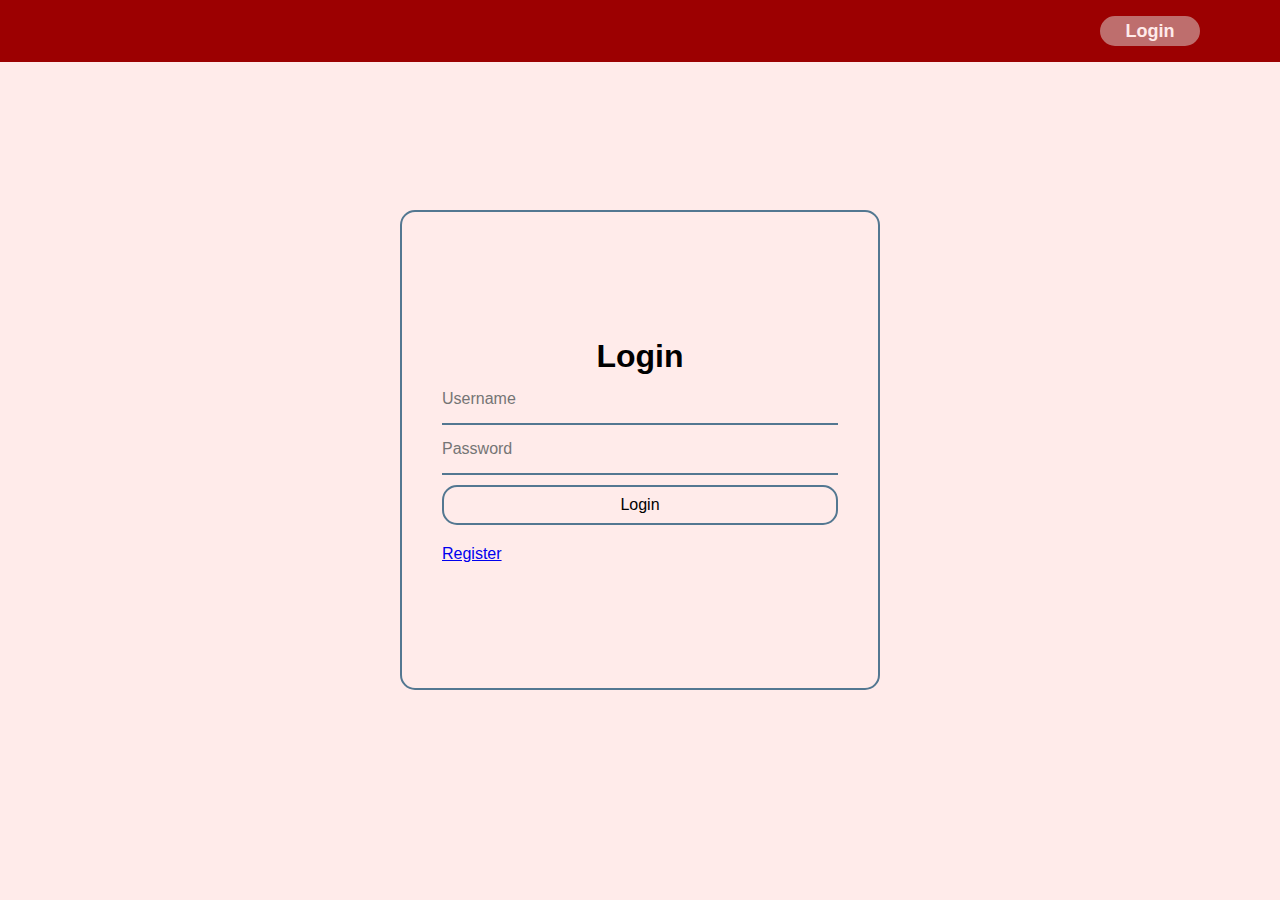
==== index.html @ ad9f38c3 "add Admin login" ====
<!DOCTYPE html>
<html lang="en">

<head>
  <meta charset="UTF-8">
  <meta name="viewport" content="width=device-width, initial-scale=1.0">
  <title>Thi trắc nghiệm</title>
  <link rel="stylesheet" href="./style.css">
</head>

<body>
  <header>
    <a href="">
      <img class="logo-image" src="./assets/logo-ptit.png" alt="">
    </a>
    <button id="loginButton">Login</button>
  </header>

  <div class="main">
    <div class="wrapper">
      <!-- Login Form -->
      <div class="form-box login">
        <h2>Login</h2>
        <form action="#">
          <!-- Username Input -->
          <div class="input-box">
            <input id="loginUsernameText" type="text" placeholder="Username" required>
          </div>
          <!-- Password Input -->
          <div class="input-box">
            <input id="loginPasswordText" type="password" placeholder="Password" required>
          </div>
          
          <button class="loginSubmitButton submitButton">Login</button>
          <div class="login-register">
            <a class="loginToRegisterButton"  href="#">Register</a>
          </div>
        </form>
      </div>
      <!-- Register Form -->
      <div class="form-box register">
        <h2>Register</h2>
        <form action="#">
          <!-- Username Input -->
          <div class="input-box">
            <input type="text" placeholder="Username" required>
          </div>
          <!-- Email Input -->
          <div class="input-box">
            <input type="email" placeholder="Email" required>
          </div>
          <!-- Password Input -->
          <div class="input-box">
            <input type="password" placeholder="Password" required>
          </div>
          <!-- Password Retype -->
          <div class="input-box">
            <input type="password" placeholder="Confirm Password" required>
          </div>
          <button class="registerSubmitButton submitButton">Register</button>
          <div class="register-login">
            <a class="registerToLoginButton" href="#">Login</a>
          </div>
        </form>
      </div>
    </div>
  </div>
  <script src="./script.js"></script>
</body>

</html>
---- style.css ----
:root {
  --red: #9C0001;
  --black: #220101; 
  --duskyrose: #BE6E6D;
  --softpeach: #FFEBEA;
  --grayblue: #D3DCE5;
  --metallicblue: #537791;

}

* {
  margin: 0;
  padding: 0;
  box-sizing: border-box;
  font-family: Arial, Helvetica, sans-serif;
  background-color: var(--softpeach);
  /* background-color: blue  ; */
}

header {
  position: fixed;
  top: 0;
  left: 0;
  width: 100%;
  padding: 1rem 5rem;
  display: flex;
  justify-content: space-between;
  align-items: center;
  background-color: var(--red);
}

#loginButton {
  width: 100px;
  height: 30px;
  background: var(--duskyrose);
  border: 2px solid var(--duskyrose);
  border-radius: 15px;
  cursor: pointer;
  font-size: large;
  font-weight: bold;
  color: var(--softpeach);
}

body {
  display: flex;
  flex-direction: column;
  justify-content: center;
  align-items: center;
  /* background-color: blue; */
  min-height: 100vh;
}

img {
  max-width: 50px;
  max-width: auto;
  background: transparent;
  overflow: hidden;
}

.wrapper {
  position: relative;
  width: 30rem;
  height: 30rem;
  background: transparent;
  border: solid 2px var(--metallicblue);
  border-radius: 15px;
  display: flex;
  justify-content: center;
  align-items: center;
  overflow: hidden;
}

.wrapper .form-box {
  width: 100%;
  padding: 40px;
  /* border: solid 1px var; */
}

.form-box h2 {
  font-size: 2rem;
  text-align: center;
}

.input-box {
  position: relative;
  width: 100%;
  height: 50px;
  border-bottom: solid 2px var(--metallicblue);
}

.input-box input {
  position: absolute;
  width: 100%;
  height: 100%;
  border: none;
  outline: none;
  font-size: 1em;
  color: var(--black);
  font-weight: 300;
}

.login {
  position: absolute;
  transform: translateX(0px);
  transition: 0.5s;
}
.login.active {
  transform: translateX(-1000px);
}

.register {
  position: absolute;
  transform: translateX(1000px);
  transition: 0.5s;
}
.register.active {
  transform: translateX(0px);
}

.login-register {
  display: flex;
  flex-direction: row;
  justify-content: space-between;
  margin-top: 20px;
}
.register-login {
  display: flex;
  flex-direction: row;
  justify-content: space-between;
  margin-top: 20px;
}

.loginToRegisterButton {
  text-align: center;
}
.loginToRegisterButton {
  text-align: center;
}

.submitButton {
  margin-top: 10px;
  border: solid 2px var(--metallicblue);
  border-radius: 15px;
  width: 100%;
  height: 40px;
  background: vr(--softpeach);
  cursor: pointer;
  font-size: 1em;
}

.submitButton:hover {
  margin-top: 10px;
  border: solid 2px var(--black);
  border-radius: 15px;
  width: 100%;
  height: 40px;
  cursor: pointer;
  background: var(--metallicblue);
  color: white;
  transition: 0.5s;
}
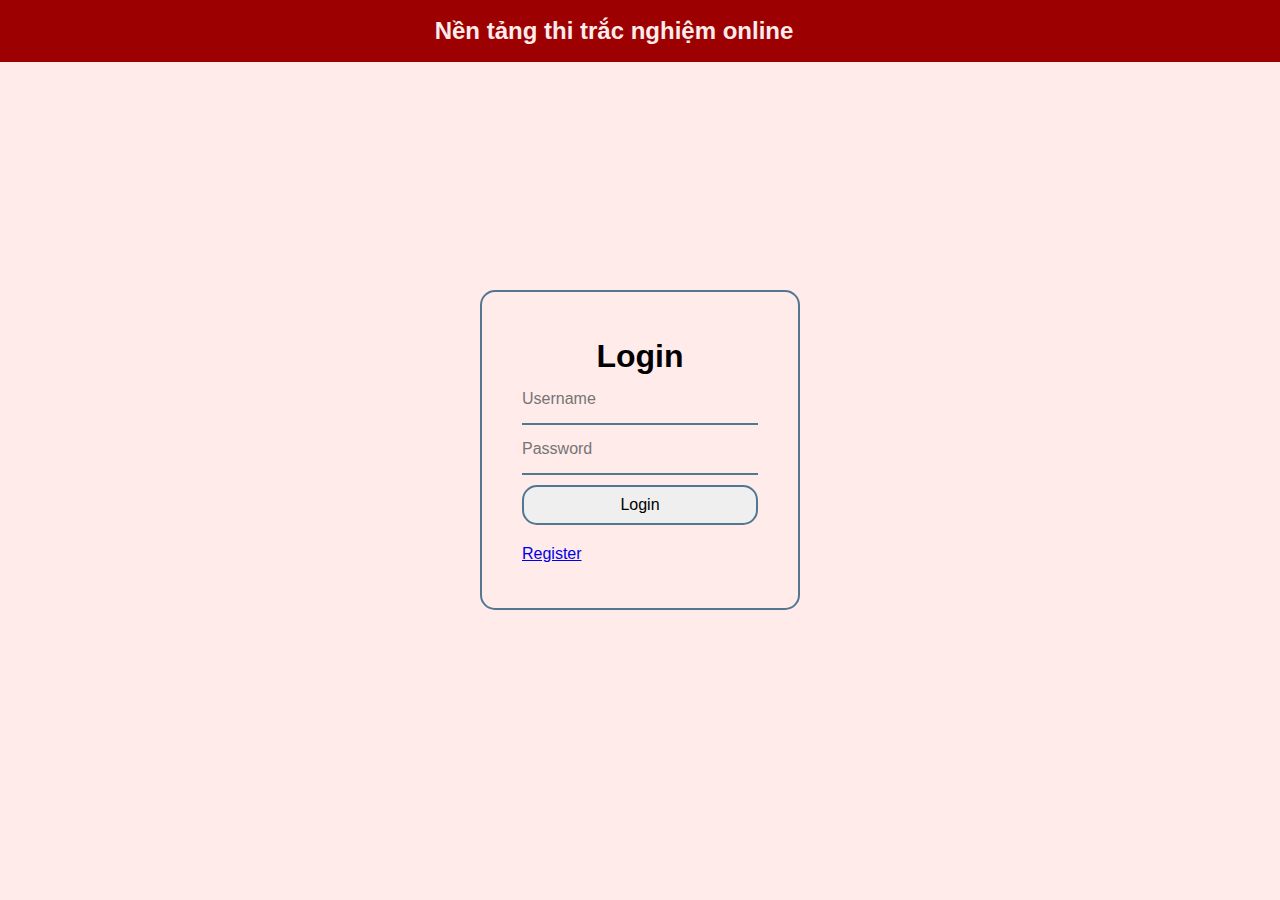
==== commit f98d6380: "fix css" ====
--- a/index.html
+++ b/index.html
@@ -4,17 +4,22 @@
 <head>
   <meta charset="UTF-8">
   <meta name="viewport" content="width=device-width, initial-scale=1.0">
+  <!-- font Roboto -->
+  <link rel="preconnect" href="https://fonts.googleapis.com">
+  <link rel="preconnect" href="https://fonts.gstatic.com" crossorigin>
+  <link href="https://fonts.googleapis.com/css2?family=Roboto:ital,wght@0,100;0,300;0,400;0,500;0,700;0,900;1,100;1,300;1,400;1,500;1,700;1,900&display=swap" rel="stylesheet">
   <title>Thi trắc nghiệm</title>
   <link rel="stylesheet" href="./style.css">
 </head>
 
 <body>
-  <header>
+  <div class="header">
     <a href="">
       <img class="logo-image" src="./assets/logo-ptit.png" alt="">
     </a>
+    <p id="pageTitle" >Nền tảng thi trắc nghiệm online</p>
     <button id="loginButton">Login</button>
-  </header>
+  </div>
 
   <div class="main">
     <div class="wrapper">
@@ -30,7 +35,7 @@
           <div class="input-box">
             <input id="loginPasswordText" type="password" placeholder="Password" required>
           </div>
-          
+
           <button class="loginSubmitButton submitButton">Login</button>
           <div class="login-register">
             <a class="loginToRegisterButton"  href="#">Register</a>
--- a/style.css
+++ b/style.css
@@ -12,12 +12,12 @@
   margin: 0;
   padding: 0;
   box-sizing: border-box;
-  font-family: Arial, Helvetica, sans-serif;
-  background-color: var(--softpeach);
+  font-family: sans-serif;
+  /* background-color: var(--softpeach); */
   /* background-color: blue  ; */
 }
 
-header {
+.header {
   position: fixed;
   top: 0;
   left: 0;
@@ -27,6 +27,14 @@
   justify-content: space-between;
   align-items: center;
   background-color: var(--red);
+  max-height: 100px;
+}
+
+#pageTitle {
+  font-size: x-large;
+  font-weight: bold;
+  color: var(--softpeach);
+  margin-left: 3rem;
 }
 
 #loginButton {
@@ -39,6 +47,7 @@
   font-size: large;
   font-weight: bold;
   color: var(--softpeach);
+  visibility: hidden;
 }
 
 body {
@@ -46,7 +55,7 @@
   flex-direction: column;
   justify-content: center;
   align-items: center;
-  /* background-color: blue; */
+  background-color: var(--softpeach);
   min-height: 100vh;
 }
 
@@ -59,8 +68,8 @@
 
 .wrapper {
   position: relative;
-  width: 30rem;
-  height: 30rem;
+  width: 20rem;
+  height: 20rem;
   background: transparent;
   border: solid 2px var(--metallicblue);
   border-radius: 15px;
@@ -97,6 +106,8 @@
   font-size: 1em;
   color: var(--black);
   font-weight: 300;
+  background-color: var(--softpeach);
+
 }
 
 .login {
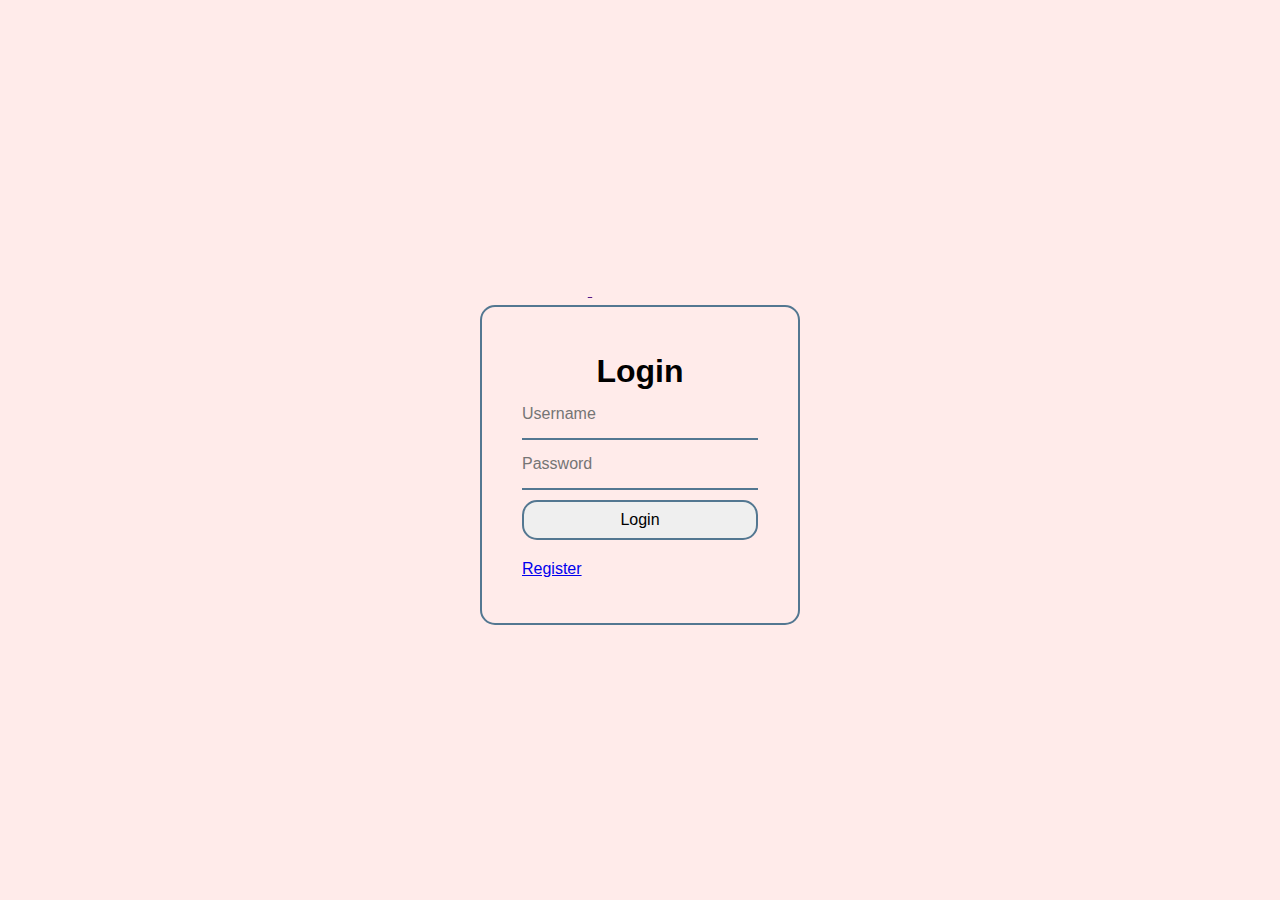
==== commit 7ee31c98: "register update" ====
--- a/index.html
+++ b/index.html
@@ -4,63 +4,55 @@
 <head>
   <meta charset="UTF-8">
   <meta name="viewport" content="width=device-width, initial-scale=1.0">
-  <!-- font Roboto -->
-  <link rel="preconnect" href="https://fonts.googleapis.com">
-  <link rel="preconnect" href="https://fonts.gstatic.com" crossorigin>
-  <link href="https://fonts.googleapis.com/css2?family=Roboto:ital,wght@0,100;0,300;0,400;0,500;0,700;0,900;1,100;1,300;1,400;1,500;1,700;1,900&display=swap" rel="stylesheet">
   <title>Thi trắc nghiệm</title>
   <link rel="stylesheet" href="./style.css">
 </head>
 
 <body>
-  <div class="header">
+  <header>
     <a href="">
       <img class="logo-image" src="./assets/logo-ptit.png" alt="">
     </a>
-    <p id="pageTitle" >Nền tảng thi trắc nghiệm online</p>
+    <!-- <input type="text"> -->
     <button id="loginButton">Login</button>
-  </div>
+  </header>
 
   <div class="main">
     <div class="wrapper">
-      <!-- Login Form -->
       <div class="form-box login">
         <h2>Login</h2>
         <form action="#">
-          <!-- Username Input -->
           <div class="input-box">
-            <input id="loginUsernameText" type="text" placeholder="Username" required>
+            <!-- <label>Email</label> -->
+            <input type="text" placeholder="Username" required>
           </div>
-          <!-- Password Input -->
           <div class="input-box">
-            <input id="loginPasswordText" type="password" placeholder="Password" required>
+            <!-- <label>Password</label> -->
+            <input type="password" placeholder="Password" required>
           </div>
-
           <button class="loginSubmitButton submitButton">Login</button>
           <div class="login-register">
             <a class="loginToRegisterButton"  href="#">Register</a>
           </div>
         </form>
       </div>
-      <!-- Register Form -->
+
       <div class="form-box register">
         <h2>Register</h2>
         <form action="#">
-          <!-- Username Input -->
           <div class="input-box">
-            <input type="text" placeholder="Username" required>
+            <input id="Register-username" type="text" placeholder="Username" required>
           </div>
-          <!-- Email Input -->
           <div class="input-box">
-            <input type="email" placeholder="Email" required>
+            <input id="Register-email" type="email" placeholder="Email" required>
           </div>
-          <!-- Password Input -->
           <div class="input-box">
-            <input type="password" placeholder="Password" required>
+            <!-- <label>Password</label> -->
+            <input id="Register-password" type="password" placeholder="Password" required>
           </div>
-          <!-- Password Retype -->
           <div class="input-box">
-            <input type="password" placeholder="Confirm Password" required>
+            <!-- <label>Password</label> -->
+            <input id="Register-confirm" type="password" placeholder="Confirm Password" required>
           </div>
           <button class="registerSubmitButton submitButton">Register</button>
           <div class="register-login">
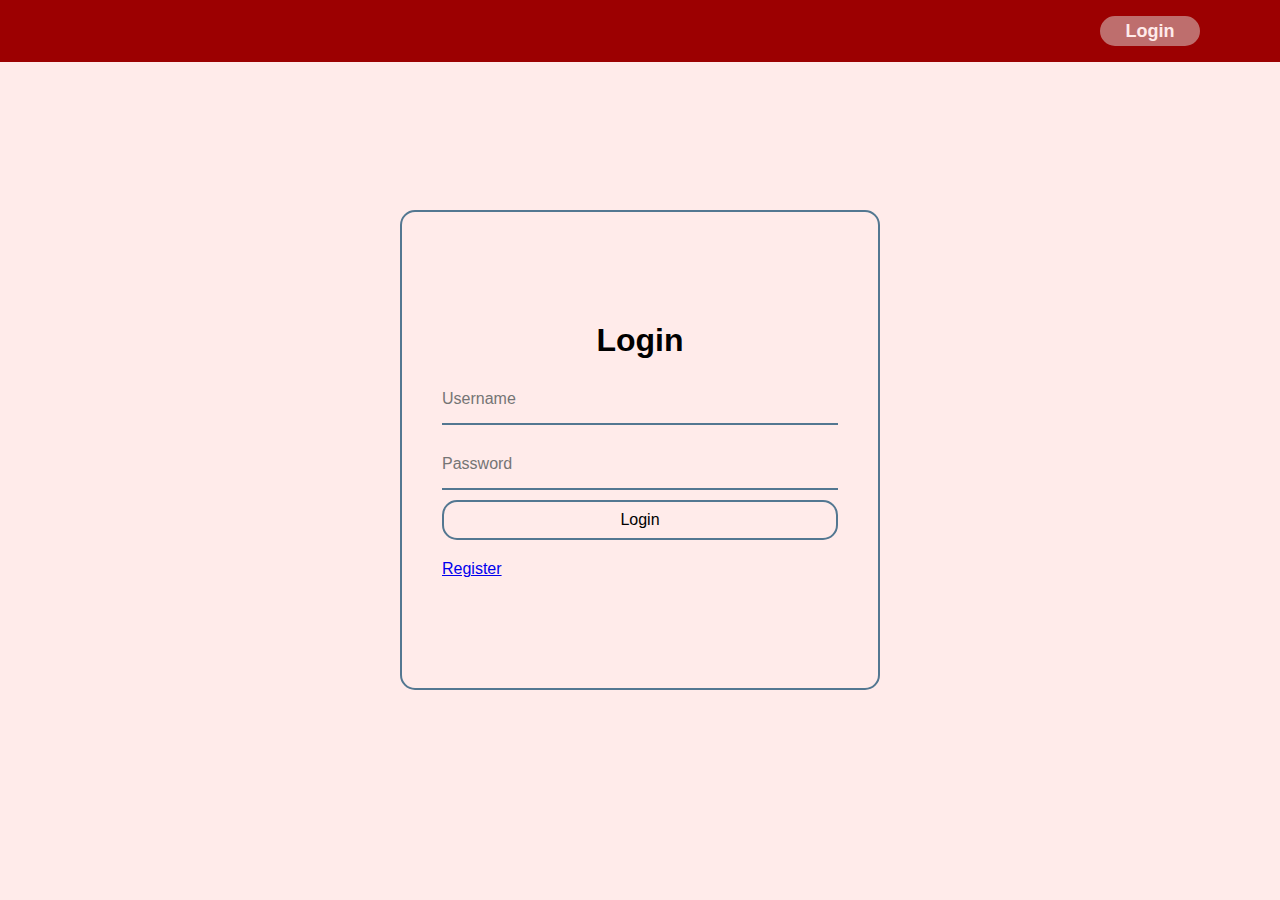
==== commit dffb022d: "Them tinh nang check empty input Luu tai khoan vao LocalStorage" ====
--- a/index.html
+++ b/index.html
@@ -41,18 +41,18 @@
         <h2>Register</h2>
         <form action="#">
           <div class="input-box">
-            <input id="Register-username" type="text" placeholder="Username" required>
+            <input id="Register-username" class="RegisterInput" type="text" placeholder="Username" required>
           </div>
           <div class="input-box">
-            <input id="Register-email" type="email" placeholder="Email" required>
+            <input id="Register-email" class="RegisterInput" type="email" placeholder="Email" required>
           </div>
           <div class="input-box">
             <!-- <label>Password</label> -->
-            <input id="Register-password" type="password" placeholder="Password" required>
+            <input id="Register-password" class="RegisterInput" type="password" placeholder="Password" required>
           </div>
           <div class="input-box">
             <!-- <label>Password</label> -->
-            <input id="Register-confirm" type="password" placeholder="Confirm Password" required>
+            <input id="Register-confirm" class="RegisterInput" type="password" placeholder="Confirm Password" required>
           </div>
           <button class="registerSubmitButton submitButton">Register</button>
           <div class="register-login">
--- a/style.css
+++ b/style.css
@@ -12,12 +12,11 @@
   margin: 0;
   padding: 0;
   box-sizing: border-box;
-  font-family: sans-serif;
-  /* background-color: var(--softpeach); */
-  /* background-color: blue  ; */
+  font-family: Arial, Helvetica, sans-serif;
+  background-color: var(--softpeach);
 }
 
-.header {
+header {
   position: fixed;
   top: 0;
   left: 0;
@@ -27,14 +26,6 @@
   justify-content: space-between;
   align-items: center;
   background-color: var(--red);
-  max-height: 100px;
-}
-
-#pageTitle {
-  font-size: x-large;
-  font-weight: bold;
-  color: var(--softpeach);
-  margin-left: 3rem;
 }
 
 #loginButton {
@@ -47,7 +38,6 @@
   font-size: large;
   font-weight: bold;
   color: var(--softpeach);
-  visibility: hidden;
 }
 
 body {
@@ -55,21 +45,23 @@
   flex-direction: column;
   justify-content: center;
   align-items: center;
-  background-color: var(--softpeach);
+
   min-height: 100vh;
 }
 
 img {
   max-width: 50px;
   max-width: auto;
+  /* border: solid 1px white; */
+  border-radius: 5px;
   background: transparent;
   overflow: hidden;
 }
 
 .wrapper {
   position: relative;
-  width: 20rem;
-  height: 20rem;
+  width: 30rem;
+  height: 30rem;
   background: transparent;
   border: solid 2px var(--metallicblue);
   border-radius: 15px;
@@ -106,8 +98,6 @@
   font-size: 1em;
   color: var(--black);
   font-weight: 300;
-  background-color: var(--softpeach);
-
 }
 
 .login {
@@ -140,7 +130,9 @@
   justify-content: space-between;
   margin-top: 20px;
 }
-
+.input-box{
+  margin-top: 4%;
+}
 .loginToRegisterButton {
   text-align: center;
 }
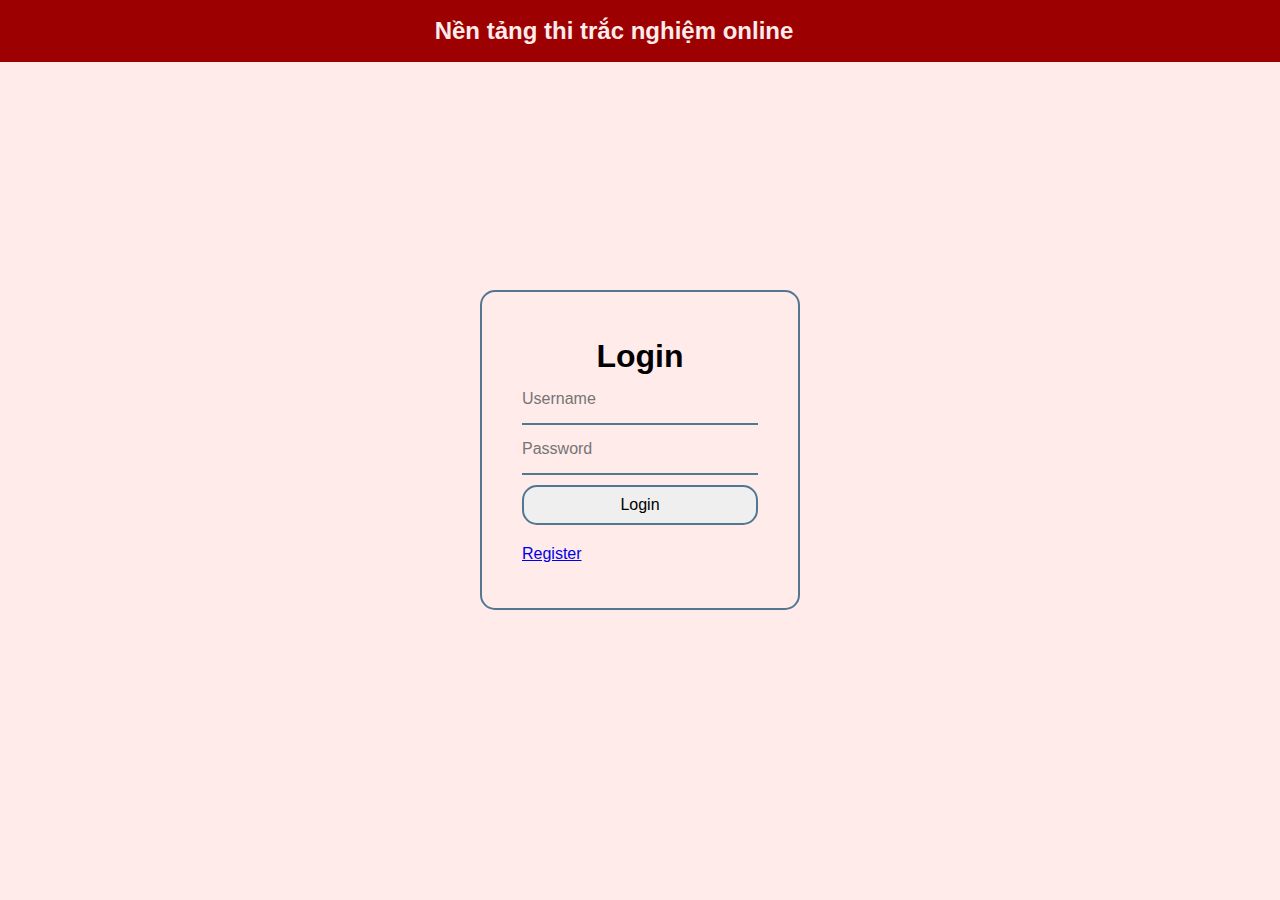
==== commit c9431f3a: "Merge pull request #1 from FireFly177/feature/login" ====
--- a/index.html
+++ b/index.html
@@ -4,55 +4,63 @@
 <head>
   <meta charset="UTF-8">
   <meta name="viewport" content="width=device-width, initial-scale=1.0">
+  <!-- font Roboto -->
+  <link rel="preconnect" href="https://fonts.googleapis.com">
+  <link rel="preconnect" href="https://fonts.gstatic.com" crossorigin>
+  <link href="https://fonts.googleapis.com/css2?family=Roboto:ital,wght@0,100;0,300;0,400;0,500;0,700;0,900;1,100;1,300;1,400;1,500;1,700;1,900&display=swap" rel="stylesheet">
   <title>Thi trắc nghiệm</title>
   <link rel="stylesheet" href="./style.css">
 </head>
 
 <body>
-  <header>
+  <div class="header">
     <a href="">
       <img class="logo-image" src="./assets/logo-ptit.png" alt="">
     </a>
-    <!-- <input type="text"> -->
+    <p id="pageTitle" >Nền tảng thi trắc nghiệm online</p>
     <button id="loginButton">Login</button>
-  </header>
+  </div>
 
   <div class="main">
     <div class="wrapper">
+      <!-- Login Form -->
       <div class="form-box login">
         <h2>Login</h2>
         <form action="#">
+          <!-- Username Input -->
           <div class="input-box">
-            <!-- <label>Email</label> -->
-            <input type="text" placeholder="Username" required>
+            <input id="loginUsernameText" type="text" placeholder="Username" required>
           </div>
+          <!-- Password Input -->
           <div class="input-box">
-            <!-- <label>Password</label> -->
-            <input type="password" placeholder="Password" required>
+            <input id="loginPasswordText" type="password" placeholder="Password" required>
           </div>
+
           <button class="loginSubmitButton submitButton">Login</button>
           <div class="login-register">
             <a class="loginToRegisterButton"  href="#">Register</a>
           </div>
         </form>
       </div>
-
+      <!-- Register Form -->
       <div class="form-box register">
         <h2>Register</h2>
         <form action="#">
+          <!-- Username Input -->
           <div class="input-box">
-            <input id="Register-username" class="RegisterInput" type="text" placeholder="Username" required>
+            <input type="text" placeholder="Username" required>
           </div>
+          <!-- Email Input -->
           <div class="input-box">
-            <input id="Register-email" class="RegisterInput" type="email" placeholder="Email" required>
+            <input type="email" placeholder="Email" required>
           </div>
+          <!-- Password Input -->
           <div class="input-box">
-            <!-- <label>Password</label> -->
-            <input id="Register-password" class="RegisterInput" type="password" placeholder="Password" required>
+            <input type="password" placeholder="Password" required>
           </div>
+          <!-- Password Retype -->
           <div class="input-box">
-            <!-- <label>Password</label> -->
-            <input id="Register-confirm" class="RegisterInput" type="password" placeholder="Confirm Password" required>
+            <input type="password" placeholder="Confirm Password" required>
           </div>
           <button class="registerSubmitButton submitButton">Register</button>
           <div class="register-login">
--- a/style.css
+++ b/style.css
@@ -12,11 +12,12 @@
   margin: 0;
   padding: 0;
   box-sizing: border-box;
-  font-family: Arial, Helvetica, sans-serif;
-  background-color: var(--softpeach);
+  font-family: sans-serif;
+  /* background-color: var(--softpeach); */
+  /* background-color: blue  ; */
 }
 
-header {
+.header {
   position: fixed;
   top: 0;
   left: 0;
@@ -26,6 +27,14 @@
   justify-content: space-between;
   align-items: center;
   background-color: var(--red);
+  max-height: 100px;
+}
+
+#pageTitle {
+  font-size: x-large;
+  font-weight: bold;
+  color: var(--softpeach);
+  margin-left: 3rem;
 }
 
 #loginButton {
@@ -38,6 +47,7 @@
   font-size: large;
   font-weight: bold;
   color: var(--softpeach);
+  visibility: hidden;
 }
 
 body {
@@ -45,23 +55,21 @@
   flex-direction: column;
   justify-content: center;
   align-items: center;
-
+  background-color: var(--softpeach);
   min-height: 100vh;
 }
 
 img {
   max-width: 50px;
   max-width: auto;
-  /* border: solid 1px white; */
-  border-radius: 5px;
   background: transparent;
   overflow: hidden;
 }
 
 .wrapper {
   position: relative;
-  width: 30rem;
-  height: 30rem;
+  width: 20rem;
+  height: 20rem;
   background: transparent;
   border: solid 2px var(--metallicblue);
   border-radius: 15px;
@@ -98,6 +106,8 @@
   font-size: 1em;
   color: var(--black);
   font-weight: 300;
+  background-color: var(--softpeach);
+
 }
 
 .login {
@@ -130,9 +140,7 @@
   justify-content: space-between;
   margin-top: 20px;
 }
-.input-box{
-  margin-top: 4%;
-}
+
 .loginToRegisterButton {
   text-align: center;
 }
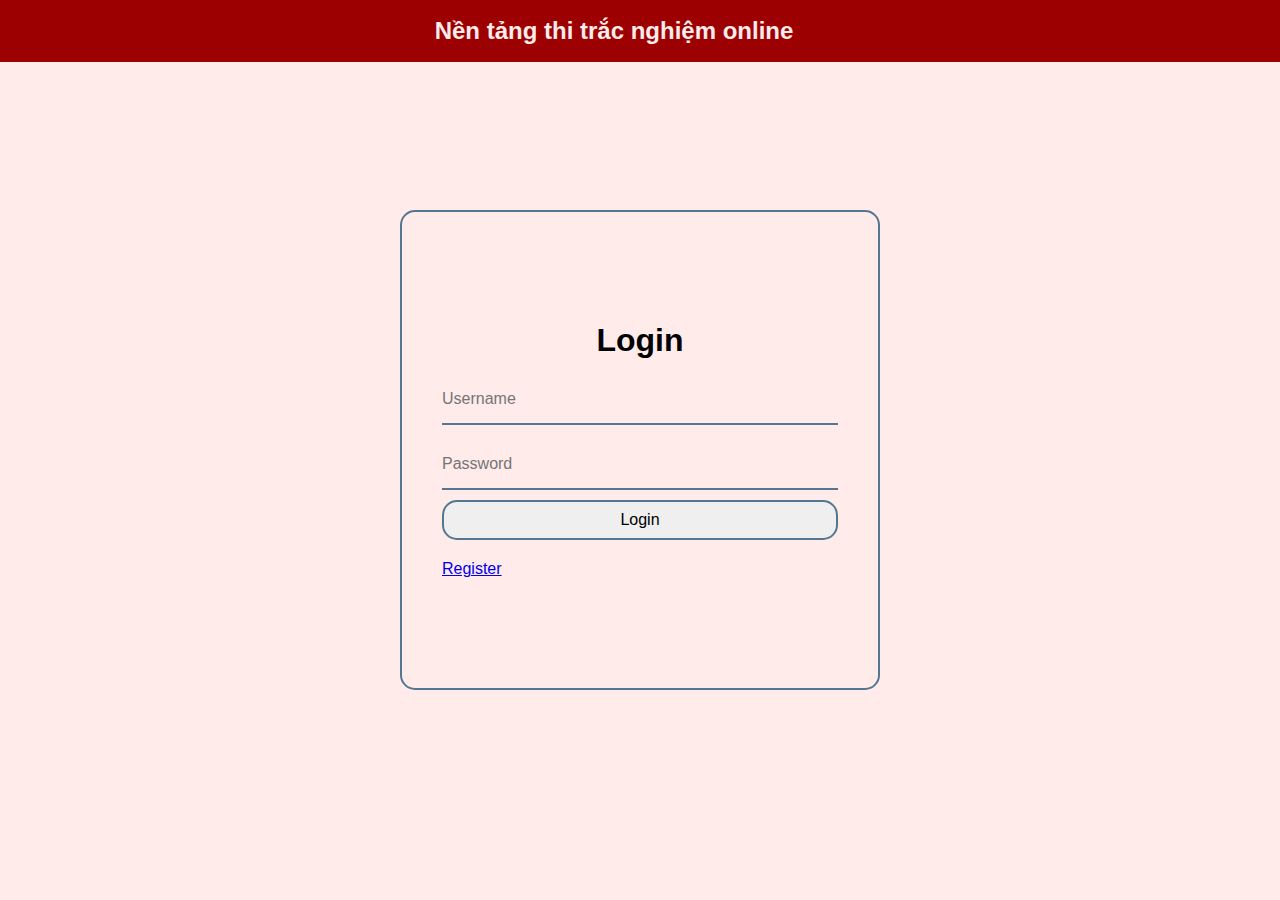
==== commit 599c0ebb: "Merge branch 'feature/register' into develop" ====
--- a/index.html
+++ b/index.html
@@ -48,19 +48,21 @@
         <form action="#">
           <!-- Username Input -->
           <div class="input-box">
-            <input type="text" placeholder="Username" required>
+            <input id="Register-username" class="RegisterInput" type="text" placeholder="Username" required>
           </div>
           <!-- Email Input -->
           <div class="input-box">
-            <input type="email" placeholder="Email" required>
+            <input id="Register-email" class="RegisterInput" type="email" placeholder="Email" required>
           </div>
           <!-- Password Input -->
           <div class="input-box">
-            <input type="password" placeholder="Password" required>
+            <!-- <label>Password</label> -->
+            <input id="Register-password" class="RegisterInput" type="password" placeholder="Password" required>
           </div>
           <!-- Password Retype -->
           <div class="input-box">
-            <input type="password" placeholder="Confirm Password" required>
+            <!-- <label>Password</label> -->
+            <input id="Register-confirm" class="RegisterInput" type="password" placeholder="Confirm Password" required>
           </div>
           <button class="registerSubmitButton submitButton">Register</button>
           <div class="register-login">
--- a/style.css
+++ b/style.css
@@ -68,8 +68,8 @@
 
 .wrapper {
   position: relative;
-  width: 20rem;
-  height: 20rem;
+  width: 30rem;
+  height: 30rem;
   background: transparent;
   border: solid 2px var(--metallicblue);
   border-radius: 15px;
@@ -140,7 +140,9 @@
   justify-content: space-between;
   margin-top: 20px;
 }
-
+.input-box{
+  margin-top: 4%;
+}
 .loginToRegisterButton {
   text-align: center;
 }
